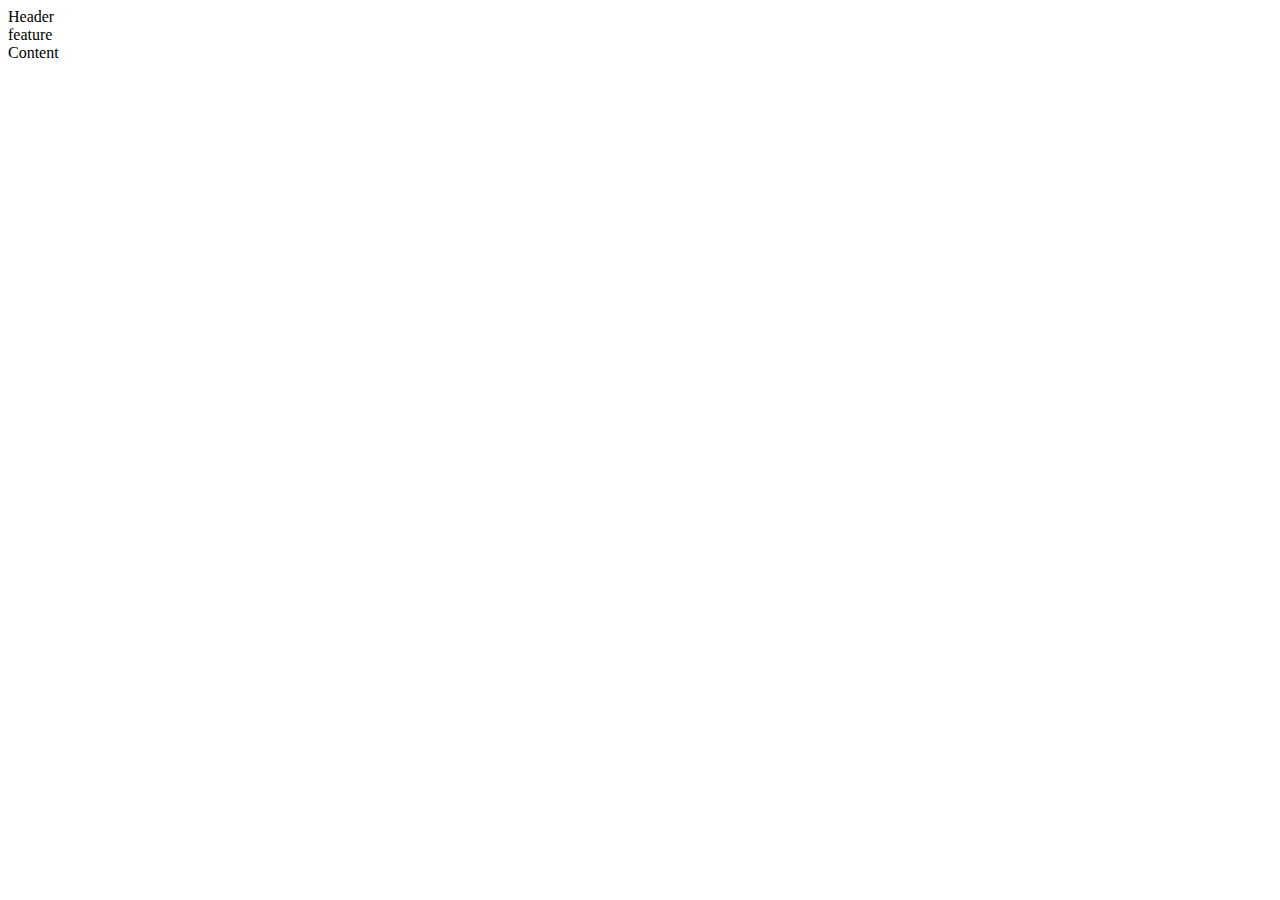
==== post.html @ 9e57fbfb "First Commit" ====
<!DOCTYPE html>
<html>

  <head>

    <link href="./post_blog.css" type="text/css" rel="stylesheet" />
    <title>my blog-post</title>

  </head>

  <body>

    <div class = "container">

        <div class="header box">Header</div>
        <div class="feature box">feature</div>
        <div class="content box">Content</div>
        <div class="footer box"></div>

    </div>
  </body>

</html>
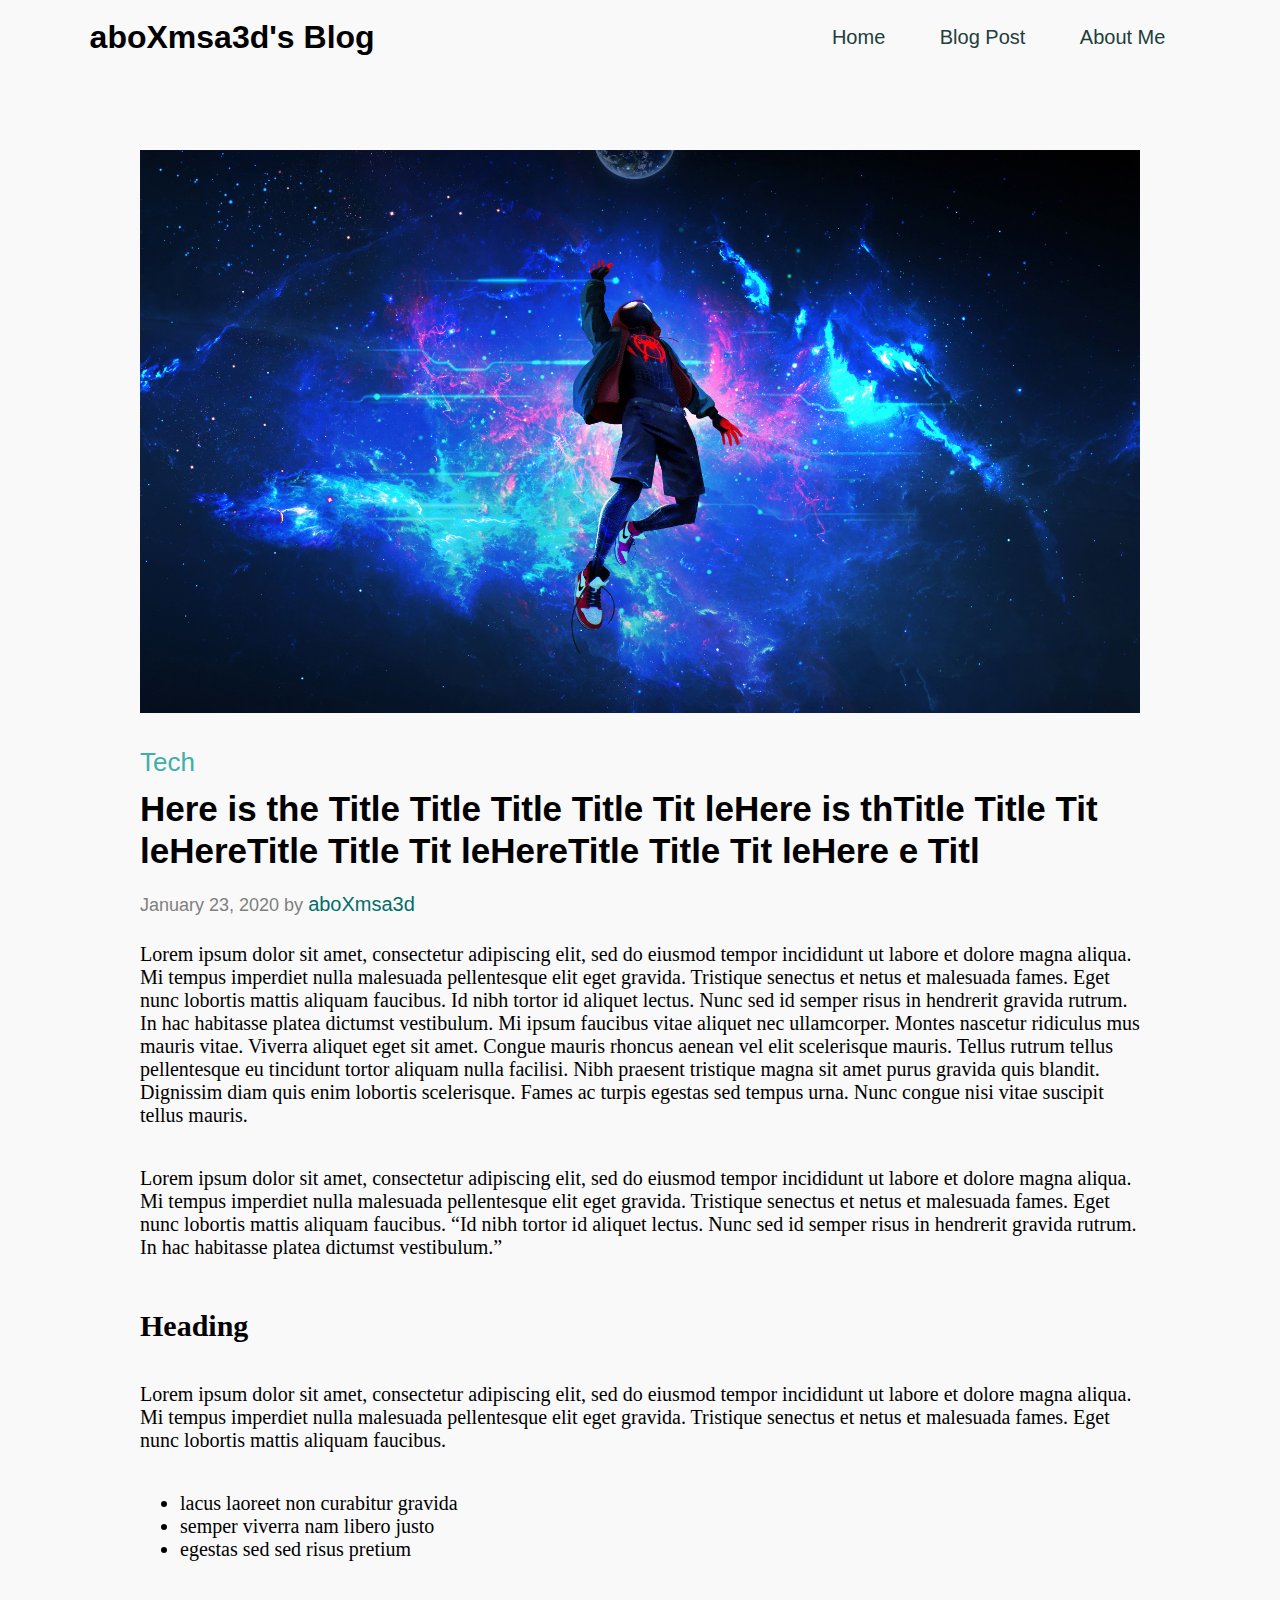
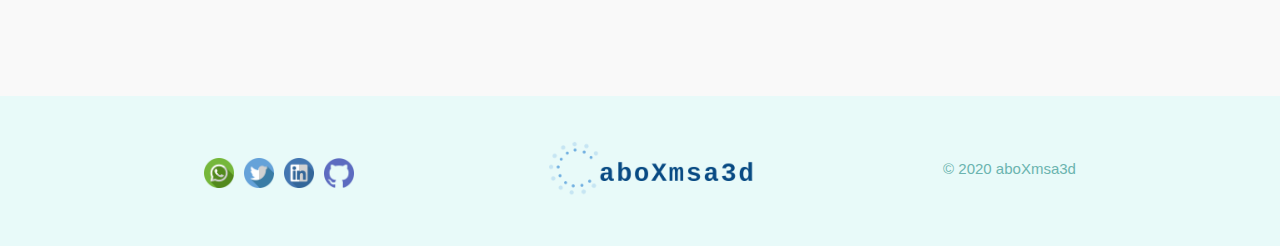
==== commit 74d30c1f: "add blog post" ====
--- a/post.html
+++ b/post.html
@@ -3,8 +3,12 @@
 
   <head>
 
-    <link href="./post_blog.css" type="text/css" rel="stylesheet" />
-    <title>my blog-post</title>
+    <link href="./style/post.css" type="text/css" rel="stylesheet" />
+    <link href="./style/style.css" type="text/css" rel="stylesheet"/>
+    <link href="./style/nav.css" type="text/css" rel="stylesheet" />
+    <link href="./style/footer.css" type="text/css" rel="stylesheet" />
+
+    <title>blog-post</title>
 
   </head>
 
@@ -12,12 +16,86 @@
 
     <div class = "container">
 
-        <div class="header box">Header</div>
-        <div class="feature box">feature</div>
-        <div class="content box">Content</div>
-        <div class="footer box"></div>
+      <div class="navbar"> 
+        <h1>aboXmsa3d's Blog</h1>
+         <nav>
+          <ul class="nav_link">
+            <li><a href="index.html">Home</a></li>
+            <li><a href="post.html">Blog Post</a></li>
+            <li><a href="#">About Me</a></li>
+          </ul>
+        </nav>
+      </div>
+
+
+
+      <div class="content"> 
+
+        <img class="img_box" src=".\image\bf82f6956a32819af48c2572243e8286.jpg" alt="">
+        
+        <div class="header_box">
+            <a id="category" href="#">Tech</a>
+              <h3 id="title">Here is the Title Title Title Title Tit leHere is thTitle Title Tit leHereTitle Title Tit leHereTitle Title Tit leHere e Titl </h3>
+                <p class="date">January 23, 2020 by <a class="author" href="#">aboXmsa3d</a></p>
+        </div>
+
+        <div class="content_box">
+
+          <p>
+            Lorem ipsum dolor sit amet, consectetur adipiscing elit, sed do eiusmod tempor incididunt ut labore et dolore magna aliqua.
+            Mi tempus imperdiet nulla malesuada pellentesque elit eget gravida. Tristique senectus et netus et malesuada fames. Eget nunc lobortis mattis aliquam faucibus.
+            Id nibh tortor id aliquet lectus. Nunc sed id semper risus in hendrerit gravida rutrum. In hac habitasse platea dictumst vestibulum.
+            Mi ipsum faucibus vitae aliquet nec ullamcorper. Montes nascetur ridiculus mus mauris vitae. Viverra aliquet eget sit amet.
+            Congue mauris rhoncus aenean vel elit scelerisque mauris. Tellus rutrum tellus pellentesque eu tincidunt tortor aliquam nulla facilisi.
+            Nibh praesent tristique magna sit amet purus gravida quis blandit.
+            Dignissim diam quis enim lobortis scelerisque. Fames ac turpis egestas sed tempus urna. Nunc congue nisi vitae suscipit tellus mauris.
+          </p>
+
+          <p>
+            Lorem ipsum dolor sit amet, consectetur adipiscing elit, sed do eiusmod tempor incididunt ut labore et dolore magna aliqua.
+            Mi tempus imperdiet nulla malesuada pellentesque elit eget gravida. Tristique senectus et netus et malesuada fames. Eget nunc lobortis mattis aliquam faucibus.
+          
+            <q>Id nibh tortor id aliquet lectus. Nunc sed id semper risus in hendrerit gravida rutrum. In hac habitasse platea dictumst vestibulum.</q>
+
+          </p>
+
+          <h3>
+            Heading
+          </h3>
+
+          <p>
+            Lorem ipsum dolor sit amet, consectetur adipiscing elit, sed do eiusmod tempor incididunt ut labore et dolore magna aliqua.
+            Mi tempus imperdiet nulla malesuada pellentesque elit eget gravida. Tristique senectus et netus et malesuada fames. Eget nunc lobortis mattis aliquam faucibus.
+
+            <ul>
+              <li>lacus laoreet non curabitur gravida</li>
+              <li>semper viverra nam libero justo</li>
+              <li>egestas sed sed risus pretium</li>
+            </ul>  
+          </p>
+
+        </div>
+
+      </div>
+
+
+      <div class="footer"> 
+
+        <div class="social_media">
+          <a href="https://wa.me/966534601690"><img src=".\image\social_media\whatsapp.png" alt=""></a>
+          <a href="https://twitter.com/d7oom2288"><img src=".\image\social_media\twitter.png" alt=""></a>
+          <a href="https://www.linkedin.com/in/abdulrahman-alsubaiheen/"><img src=".\image\social_media\linkedin.png" alt=""></a>
+          <a href="https://github.com/aboXmsa3d"><img src=".\image\social_media\github.png" alt=""></a>
+        </div>
+        
+        <img class="logo" src=".\image\logo_transparent.png" alt="logo">
+      
+        <pc class="copy_rights"> © 2020 aboXmsa3d</p>
+      </div>
 
     </div>
+
+
   </body>
 
 </html>
--- a/style/post.css
+++ b/style/post.css
@@ -0,0 +1,106 @@
+
+/* ---------------------------------------------------------------- */
+
+.container {
+  display: grid;
+  width: 100%;
+
+  grid-template-columns: 1fr 1fr 1fr 1fr 1fr 1fr 1fr 1fr;
+  grid-template-rows: 75px 1fr 150px;
+  /* border: 3px solid yellow; */
+
+  grid-template-areas:
+    "nav nav nav nav nav nav nav nav"
+    "main main main main main main main main"
+    "ft ft ft ft ft ft ft ft";
+}
+
+/* ---------------------------------------------------------------- */
+
+/* ---------------------------------------------------------------- */
+
+.content {
+  grid-area: main;
+  max-width: 1000px;
+  margin: 75px auto 75px auto;
+  padding: 0px;
+}
+
+/* ---------------------------------------------------------------- */
+
+.img_box{
+  width: 100%;
+  max-height: 750px;
+  height: auto ;
+  margin-bottom: 30px;
+}
+
+.header_box{
+    display: flex;
+    position: relative;
+    flex-direction: row;
+    align-items: center;
+    flex-wrap: wrap;
+}
+
+.content_box{
+  display: flex;
+  position: relative;
+  flex-direction: column;
+}
+
+.content_box p{
+  font-family: cursive;
+  font-size: 20px;
+  margin-bottom: 20px;
+}
+
+.content_box h3{
+  font-family: cursive;
+  font-size: 30px;
+  margin-bottom: 20px;
+}
+
+.content_box ul{
+  font-family: cursive;
+  font-size: 20px;
+  margin-bottom: 20px;
+}
+
+#category {
+  width: 100%;
+  display: inline-block;
+  font-size: 26px;
+  margin: 0px 0px 10px 0px;
+  /* border: 1px solid green; */
+  color: #41aea9;
+}
+
+#title {
+  width: 100%;
+  height: 80px;
+  overflow: hidden;
+  display: inline-block;
+  font-size: 35px;
+  margin: 0px 0px 10px 0px;
+  line-height: 1.2;
+  color: #000000;
+  text-decoration: none;
+  
+}
+
+.date {
+  margin: 15px 0px 0px 0px;
+  font-size: 18px;
+  overflow: hidden;
+  color: #7f7f7f;
+
+  width: 100%;
+  height: 30px;
+}
+
+.author{
+    color: #006e69;
+}
+
+/* ---------------------------------------------------------------- */
--- a/style/style.css
+++ b/style/style.css
@@ -0,0 +1,17 @@
+body {
+    font-family: "Franklin Gothic Medium", "Arial Narrow", Arial, sans-serif;
+    font-size: 16px;
+    margin: 0;
+    padding: 0;
+    align-items: center;
+    justify-content: center;
+    min-height: 100vh;
+    background-color: #f9f9f9;
+  }
+  
+  a{
+      color: #213e3b ;
+      text-decoration: none;
+      font-size: 20px;
+  }
+  --- a/style/nav.css
+++ b/style/nav.css
@@ -0,0 +1,24 @@
+
+.navbar {
+    display: flex;
+    grid-area: nav;
+    justify-content: space-between;
+    align-items: center;
+    padding: 30px 7%;
+  }
+  .nav_link {
+    list-style: none;
+  }
+  .nav_link li {
+    display: inline-block;
+    padding: 0px 25px;
+  }
+  .nav_link a {
+    color: #213e3b;
+    text-decoration: none;
+    font-size: 20px;
+  }
+  .nav_link li a:hover {
+    color: #6cb1ac;
+  }
+  --- a/style/footer.css
+++ b/style/footer.css
@@ -0,0 +1,46 @@
+
+.footer {
+  grid-area: ft;
+  display: flex;
+  flex-wrap: wrap;
+  justify-content: space-evenly;
+  align-items: center;
+  padding: 30px 7%;
+  background-color: #8ffff628;
+  /* border: 1px solid green; */
+}
+
+.social_media {
+  display: flex;
+  flex-wrap: wrap;
+  justify-content: space-between;
+  align-items: center;
+}
+
+.social_media img {
+  align-items: center;
+
+  width: 30px;
+  height: auto;
+  height: 30px;
+
+  object-fit: cover;
+  margin: 0px 10px 0px 0px;
+}
+
+.logo {
+  align-items: center;
+
+  width: 250px;
+  height: auto;
+  height: 100px;
+
+  object-fit: cover;
+  /* border-radius: 10%; */
+  margin: 0px 50px;
+}
+
+.copy_rights {
+  color: #6bb4af;
+  font-size: 15px;
+}
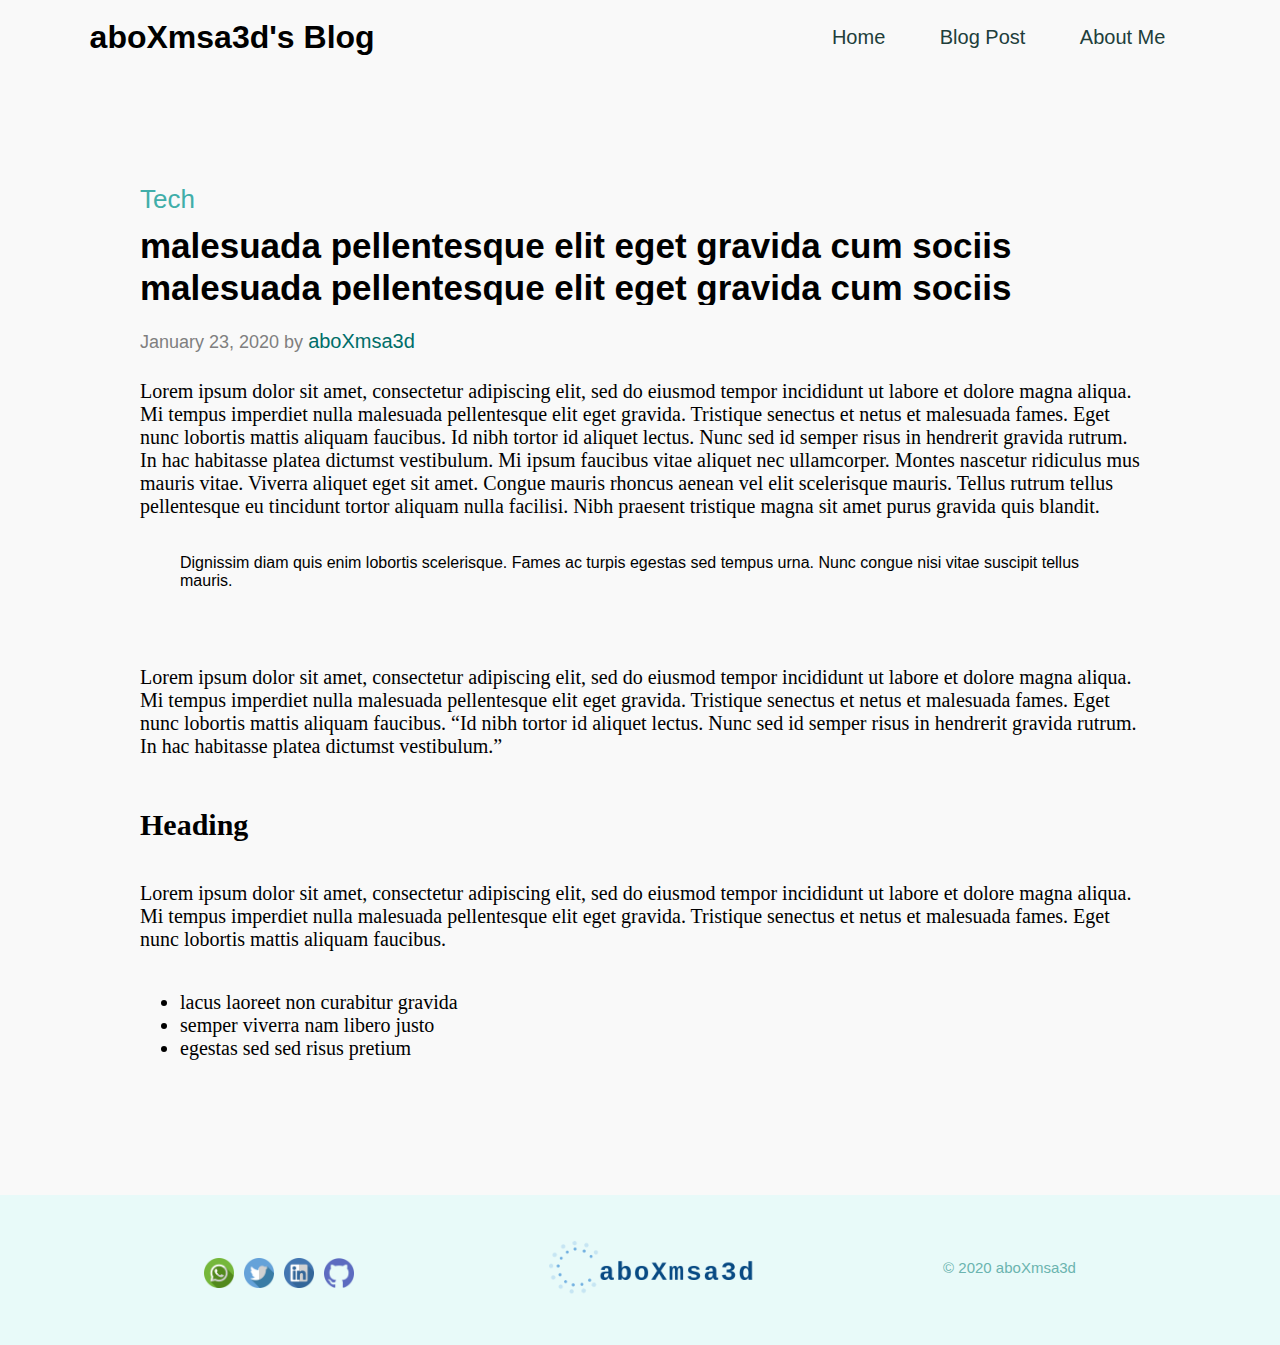
==== commit 32cfcb38: "edit HTML elements" ====
--- a/post.html
+++ b/post.html
@@ -27,20 +27,17 @@
         </nav>
       </div>
 
-
-
       <div class="content"> 
 
-        <img class="img_box" src=".\image\bf82f6956a32819af48c2572243e8286.jpg" alt="">
+        <img class="img_box" src=".\image\images (3).jpg" alt="">
         
-        <div class="header_box">
+        <header class="header_box">
             <a id="category" href="#">Tech</a>
-              <h3 id="title">Here is the Title Title Title Title Tit leHere is thTitle Title Tit leHereTitle Title Tit leHereTitle Title Tit leHere e Titl </h3>
+              <h2 id="title">malesuada pellentesque elit eget gravida cum sociis malesuada pellentesque elit eget gravida cum sociis </h2>
                 <p class="date">January 23, 2020 by <a class="author" href="#">aboXmsa3d</a></p>
-        </div>
+        </header>
 
-        <div class="content_box">
-
+        <article class="content_box">
           <p>
             Lorem ipsum dolor sit amet, consectetur adipiscing elit, sed do eiusmod tempor incididunt ut labore et dolore magna aliqua.
             Mi tempus imperdiet nulla malesuada pellentesque elit eget gravida. Tristique senectus et netus et malesuada fames. Eget nunc lobortis mattis aliquam faucibus.
@@ -48,38 +45,30 @@
             Mi ipsum faucibus vitae aliquet nec ullamcorper. Montes nascetur ridiculus mus mauris vitae. Viverra aliquet eget sit amet.
             Congue mauris rhoncus aenean vel elit scelerisque mauris. Tellus rutrum tellus pellentesque eu tincidunt tortor aliquam nulla facilisi.
             Nibh praesent tristique magna sit amet purus gravida quis blandit.
-            Dignissim diam quis enim lobortis scelerisque. Fames ac turpis egestas sed tempus urna. Nunc congue nisi vitae suscipit tellus mauris.
+            <blockquote>Dignissim diam quis enim lobortis scelerisque. Fames ac turpis egestas sed tempus urna. Nunc congue nisi vitae suscipit tellus mauris.</blockquote> 
           </p>
-
+          <p>
+            Lorem ipsum dolor sit amet, consectetur adipiscing elit, sed do eiusmod tempor incididunt ut labore et dolore magna aliqua.
+            Mi tempus imperdiet nulla malesuada pellentesque elit eget gravida. Tristique senectus et netus et malesuada fames. Eget nunc lobortis mattis aliquam faucibus.  
+            <q>Id nibh tortor id aliquet lectus. Nunc sed id semper risus in hendrerit gravida rutrum. In hac habitasse platea dictumst vestibulum.</q>
+          </p>
+          <h3>
+            Heading
+          </h3>
           <p>
             Lorem ipsum dolor sit amet, consectetur adipiscing elit, sed do eiusmod tempor incididunt ut labore et dolore magna aliqua.
             Mi tempus imperdiet nulla malesuada pellentesque elit eget gravida. Tristique senectus et netus et malesuada fames. Eget nunc lobortis mattis aliquam faucibus.
-          
-            <q>Id nibh tortor id aliquet lectus. Nunc sed id semper risus in hendrerit gravida rutrum. In hac habitasse platea dictumst vestibulum.</q>
-
-          </p>
-
-          <h3>
-            Heading
-          </h3>
-
-          <p>
-            Lorem ipsum dolor sit amet, consectetur adipiscing elit, sed do eiusmod tempor incididunt ut labore et dolore magna aliqua.
-            Mi tempus imperdiet nulla malesuada pellentesque elit eget gravida. Tristique senectus et netus et malesuada fames. Eget nunc lobortis mattis aliquam faucibus.
-
             <ul>
               <li>lacus laoreet non curabitur gravida</li>
               <li>semper viverra nam libero justo</li>
               <li>egestas sed sed risus pretium</li>
             </ul>  
           </p>
-
-        </div>
+        </article>
 
       </div>
 
-
-      <div class="footer"> 
+      <footer class="footer"> 
 
         <div class="social_media">
           <a href="https://wa.me/966534601690"><img src=".\image\social_media\whatsapp.png" alt=""></a>
@@ -87,14 +76,14 @@
           <a href="https://www.linkedin.com/in/abdulrahman-alsubaiheen/"><img src=".\image\social_media\linkedin.png" alt=""></a>
           <a href="https://github.com/aboXmsa3d"><img src=".\image\social_media\github.png" alt=""></a>
         </div>
-        
+
         <img class="logo" src=".\image\logo_transparent.png" alt="logo">
-      
+
         <pc class="copy_rights"> © 2020 aboXmsa3d</p>
-      </div>
+
+      </footer>
 
     </div>
-
 
   </body>
 
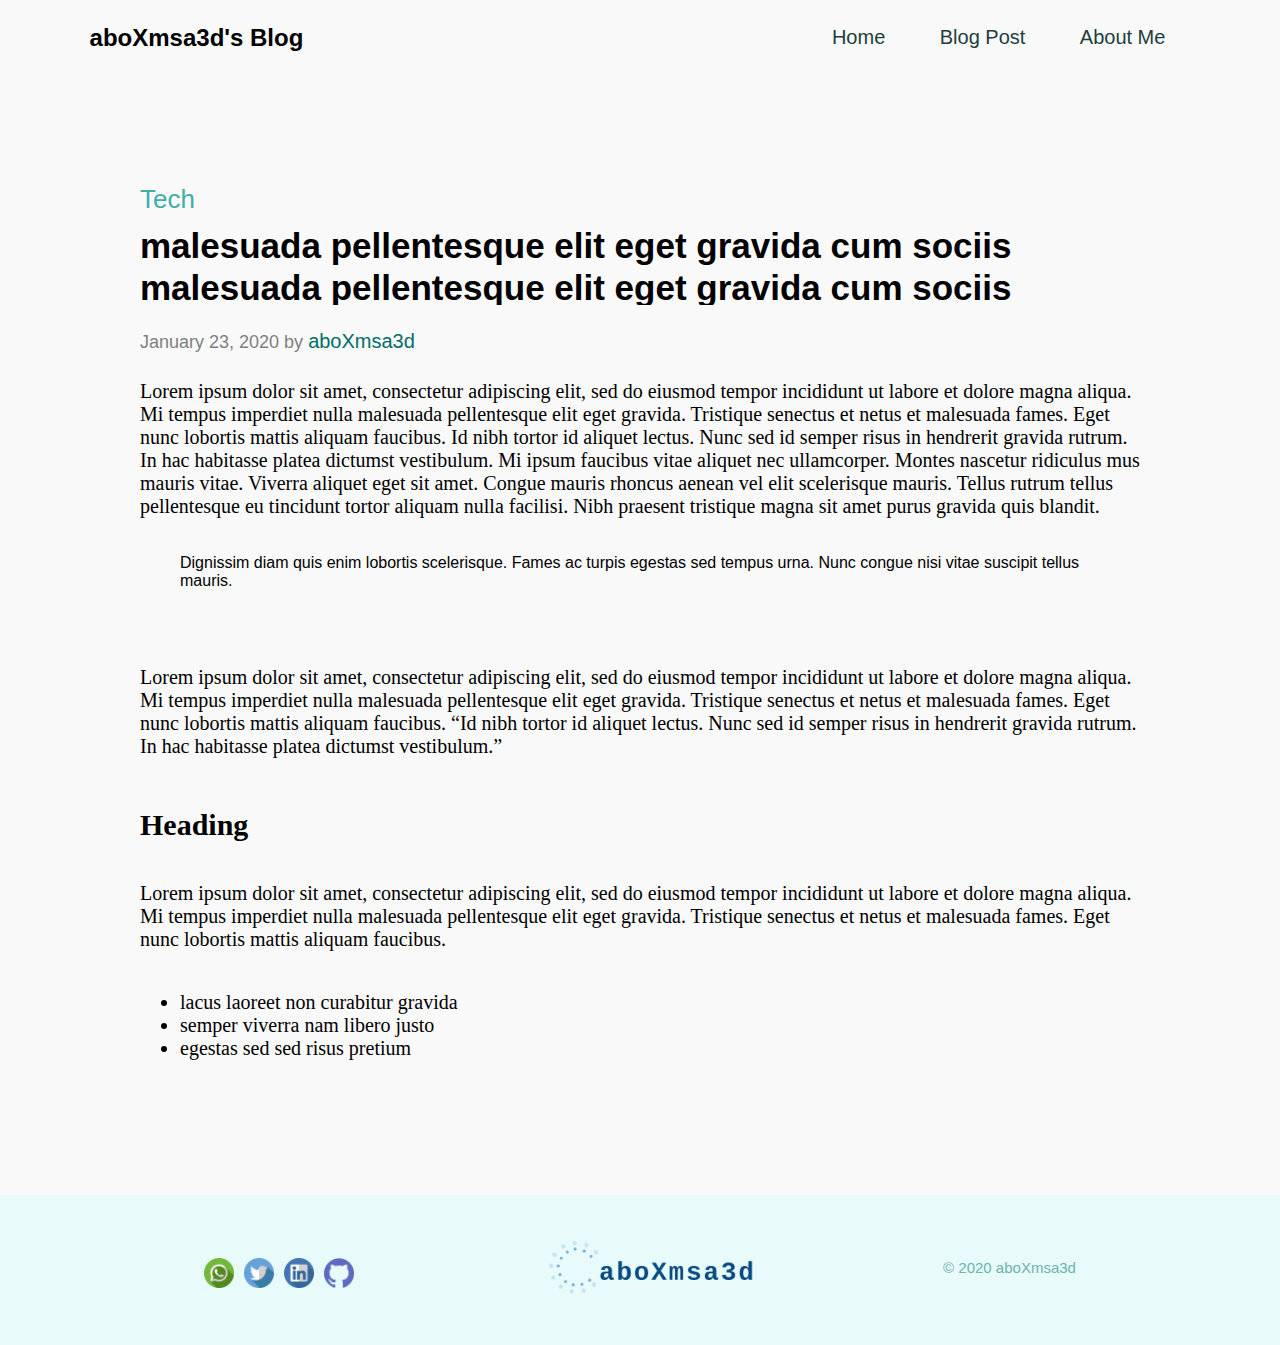
==== commit d0482eea: "make it mobile-friendly" ====
--- a/post.html
+++ b/post.html
@@ -2,6 +2,8 @@
 <html>
 
   <head>
+
+    <meta name="viewport" content="width=device-width, initial-scale=1.0">
 
     <link href="./style/post.css" type="text/css" rel="stylesheet" />
     <link href="./style/style.css" type="text/css" rel="stylesheet"/>
--- a/style/style.css
+++ b/style/style.css
@@ -9,9 +9,9 @@
     background-color: #f9f9f9;
   }
   
-  a{
-      color: #213e3b ;
-      text-decoration: none;
-      font-size: 20px;
-  }
+a{
+    color: #213e3b ;
+    text-decoration: none;
+    font-size: 20px;
+}
   --- a/style/nav.css
+++ b/style/nav.css
@@ -1,24 +1,65 @@
 
 .navbar {
-    display: flex;
-    grid-area: nav;
-    justify-content: space-between;
-    align-items: center;
+  display: flex;
+  grid-area: nav;
+  justify-content: space-between;
+  align-items: center;
+  padding: 30px 7%;
+}
+.navbar h1{
+  font-size: 24px;
+}
+.nav_link {
+  list-style: none;
+}
+.nav_link li {
+  display: inline-block;
+  padding: 0px 25px;
+}
+.nav_link a {
+  color: #213e3b;
+  text-decoration: none;
+  font-size: 20px;
+}
+.nav_link li a:hover {
+  color: #6cb1ac;
+}
+
+  /* ----------------- Media queries ------------------ */
+
+/* mobile Screen */
+@media(max-width: 767px){
+  .navbar {
+    padding: 10px 7%;
+  }  
+  .nav_link li {
+    display: block;
+    padding: 0px 0px;
+    margin-bottom: 15px;  
+  }
+  .nav_link {
+    padding: 0px;
+  }
+  
+}
+
+
+/* Medium Screen */
+@media(min-width: 768px) and (max-width: 1100px){
+  .navbar {
+    justify-content: space-around;
     padding: 30px 7%;
   }
-  .nav_link {
-    list-style: none;
+  .navbar h1{
+    font-size: 35px;
   }
   .nav_link li {
-    display: inline-block;
+    display: block;
     padding: 0px 25px;
+    margin-bottom: 15px;  
   }
   .nav_link a {
-    color: #213e3b;
-    text-decoration: none;
-    font-size: 20px;
+    font-size: 28px;
   }
-  .nav_link li a:hover {
-    color: #6cb1ac;
+  
   }
-  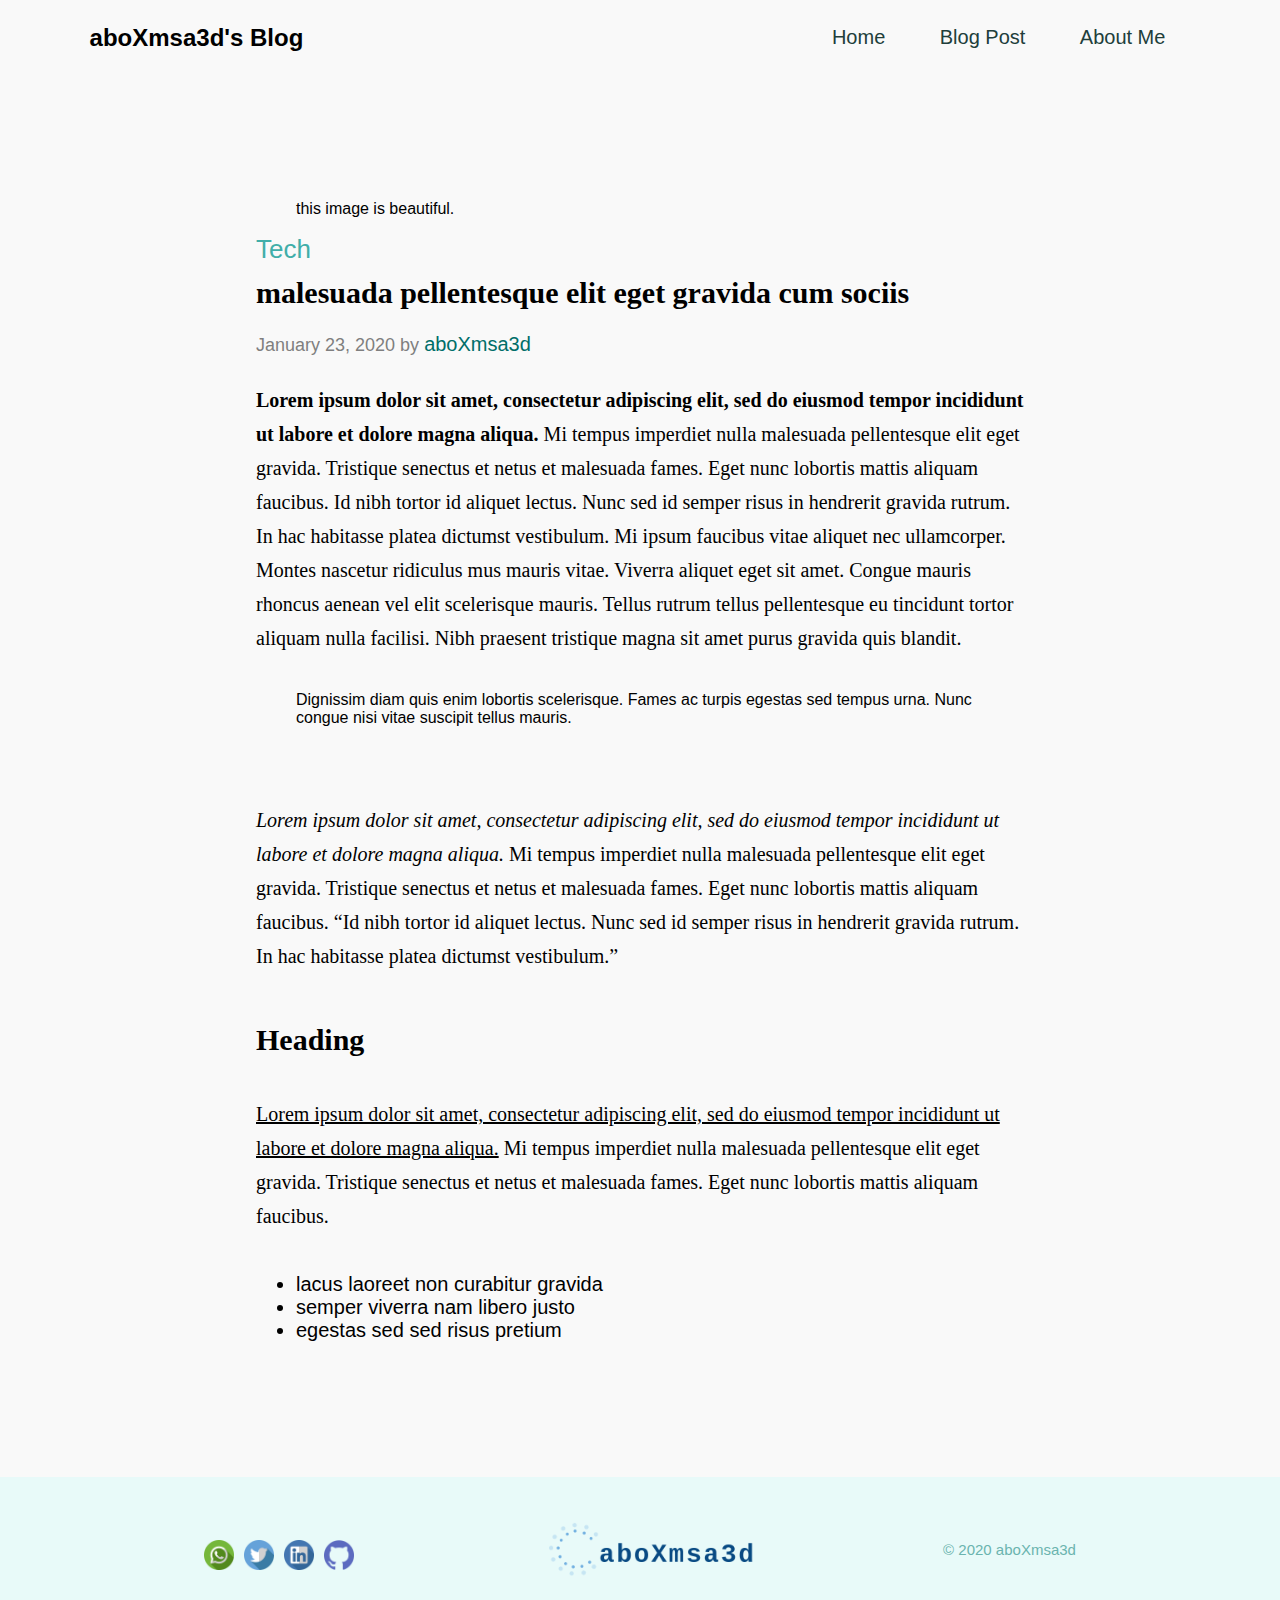
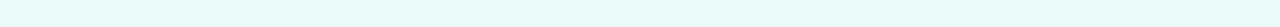
==== commit edf8ba8f: "add Typography and Buttons" ====
--- a/post.html
+++ b/post.html
@@ -6,9 +6,6 @@
     <meta name="viewport" content="width=device-width, initial-scale=1.0">
 
     <link href="./style/post.css" type="text/css" rel="stylesheet" />
-    <link href="./style/style.css" type="text/css" rel="stylesheet"/>
-    <link href="./style/nav.css" type="text/css" rel="stylesheet" />
-    <link href="./style/footer.css" type="text/css" rel="stylesheet" />
 
     <title>blog-post</title>
 
@@ -31,17 +28,20 @@
 
       <div class="content"> 
 
+        <figure>
         <img class="img_box" src=".\image\images (3).jpg" alt="">
-        
+        <figcaption>this image is beautiful.</figcaption>
+        </figure>
+
         <header class="header_box">
             <a id="category" href="#">Tech</a>
-              <h2 id="title">malesuada pellentesque elit eget gravida cum sociis malesuada pellentesque elit eget gravida cum sociis </h2>
+              <h2 id="title"> <b>malesuada pellentesque elit eget gravida cum sociis</b> </h2>
                 <p class="date">January 23, 2020 by <a class="author" href="#">aboXmsa3d</a></p>
         </header>
 
         <article class="content_box">
           <p>
-            Lorem ipsum dolor sit amet, consectetur adipiscing elit, sed do eiusmod tempor incididunt ut labore et dolore magna aliqua.
+            <strong>Lorem ipsum dolor sit amet, consectetur adipiscing elit, sed do eiusmod tempor incididunt ut labore et dolore magna aliqua.</strong>
             Mi tempus imperdiet nulla malesuada pellentesque elit eget gravida. Tristique senectus et netus et malesuada fames. Eget nunc lobortis mattis aliquam faucibus.
             Id nibh tortor id aliquet lectus. Nunc sed id semper risus in hendrerit gravida rutrum. In hac habitasse platea dictumst vestibulum.
             Mi ipsum faucibus vitae aliquet nec ullamcorper. Montes nascetur ridiculus mus mauris vitae. Viverra aliquet eget sit amet.
@@ -50,7 +50,7 @@
             <blockquote>Dignissim diam quis enim lobortis scelerisque. Fames ac turpis egestas sed tempus urna. Nunc congue nisi vitae suscipit tellus mauris.</blockquote> 
           </p>
           <p>
-            Lorem ipsum dolor sit amet, consectetur adipiscing elit, sed do eiusmod tempor incididunt ut labore et dolore magna aliqua.
+            <em>Lorem ipsum dolor sit amet, consectetur adipiscing elit, sed do eiusmod tempor incididunt ut labore et dolore magna aliqua.</em>
             Mi tempus imperdiet nulla malesuada pellentesque elit eget gravida. Tristique senectus et netus et malesuada fames. Eget nunc lobortis mattis aliquam faucibus.  
             <q>Id nibh tortor id aliquet lectus. Nunc sed id semper risus in hendrerit gravida rutrum. In hac habitasse platea dictumst vestibulum.</q>
           </p>
@@ -58,7 +58,7 @@
             Heading
           </h3>
           <p>
-            Lorem ipsum dolor sit amet, consectetur adipiscing elit, sed do eiusmod tempor incididunt ut labore et dolore magna aliqua.
+           <u>Lorem ipsum dolor sit amet, consectetur adipiscing elit, sed do eiusmod tempor incididunt ut labore et dolore magna aliqua.</u>
             Mi tempus imperdiet nulla malesuada pellentesque elit eget gravida. Tristique senectus et netus et malesuada fames. Eget nunc lobortis mattis aliquam faucibus.
             <ul>
               <li>lacus laoreet non curabitur gravida</li>
@@ -69,6 +69,7 @@
         </article>
 
       </div>
+
 
       <footer class="footer"> 
 
--- a/style/post.css
+++ b/style/post.css
@@ -1,3 +1,6 @@
+@import "style.css";
+@import "nav.css";
+@import "footer.css";
 
 /* ---------------------------------------------------------------- */
 
@@ -17,11 +20,10 @@
 
 /* ---------------------------------------------------------------- */
 
-/* ---------------------------------------------------------------- */
-
 .content {
   grid-area: main;
-  max-width: 1000px;
+  /* max-width: 1000px; */
+  max-width: 60vw;
   margin: 75px auto 75px auto;
   padding: 0px;
 }
@@ -53,6 +55,8 @@
   font-family: cursive;
   font-size: 20px;
   margin-bottom: 20px;
+  line-height: 1.7;
+
 }
 
 .content_box h3{
@@ -62,7 +66,6 @@
 }
 
 .content_box ul{
-  font-family: cursive;
   font-size: 20px;
   margin-bottom: 20px;
 }
@@ -77,20 +80,20 @@
 }
 
 #title {
+  font-family: cursive;
   width: 100%;
-  height: 80px;
+  height: auto;
   overflow: hidden;
   display: inline-block;
-  font-size: 35px;
-  margin: 0px 0px 10px 0px;
+  font-size: 30px;
+  margin: 0px 0px 22px 0px;
   line-height: 1.2;
   color: #000000;
   text-decoration: none;
-  
 }
 
 .date {
-  margin: 15px 0px 0px 0px;
+  margin: 0px 0px 0px 0px;
   font-size: 18px;
   overflow: hidden;
   color: #7f7f7f;
@@ -103,4 +106,30 @@
     color: #006e69;
 }
 
-/* ---------------------------------------------------------------- */
+  /* ----------------- Media queries ------------------ */
+
+/* mobile Screen */
+@media(max-width: 767px){
+  .container {
+  
+    grid-template-columns: 1fr 1fr 1fr;
+    grid-template-rows: auto 1fr auto;
+  
+    grid-template-areas:
+      "nav nav nav"
+      "main main main"
+      "ft ft ft";
+  }  
+  .content {
+    max-width: 99vw;
+  }
+  
+}
+
+
+/* Medium Screen */
+@media(min-width: 768px) and (max-width: 1100px){
+.content {
+  max-width: 99vw;
+}
+}
